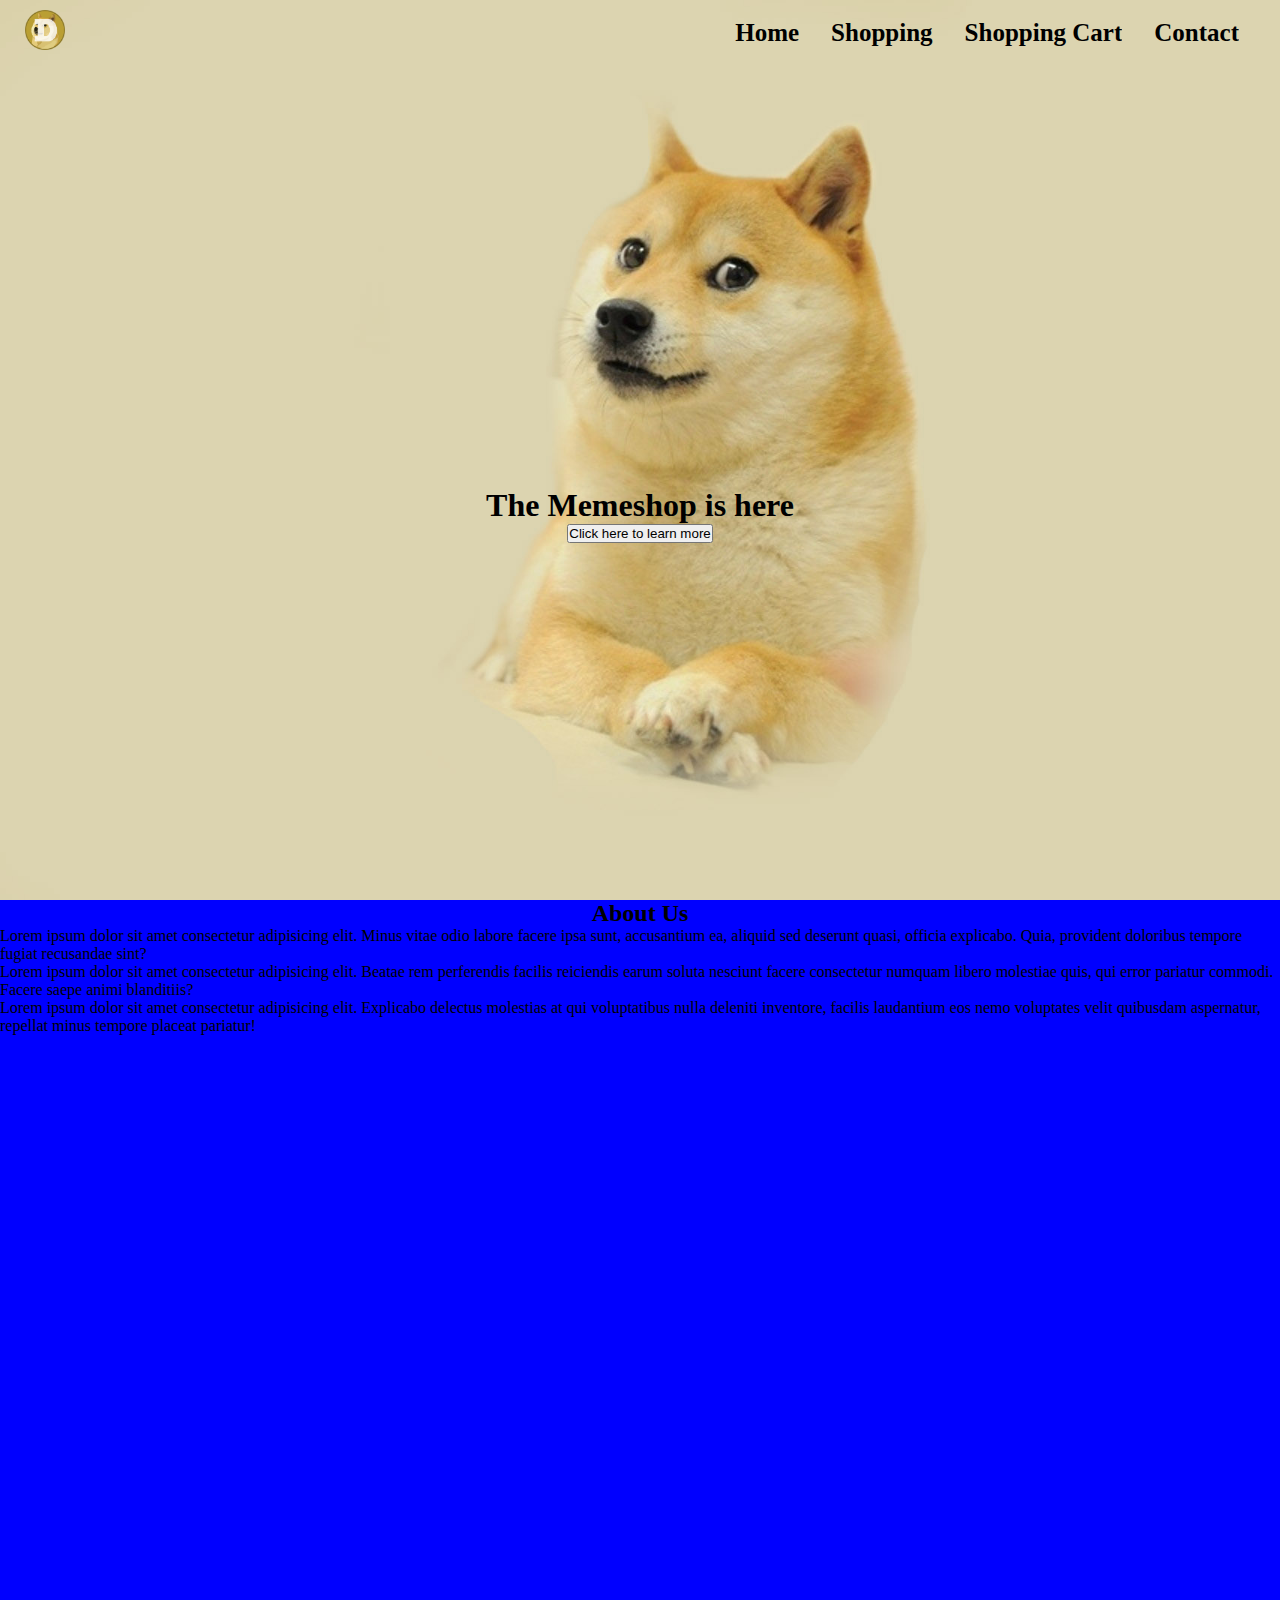
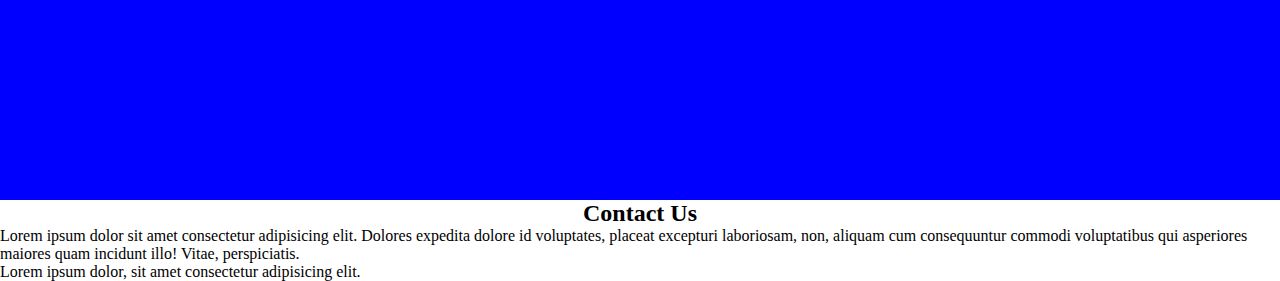
==== index.html @ 628a98db "Add files via upload" ====
<!DOCTYPE html>
<html lang = "eng">
  <head>
    <title>Doge Ecommerce Website</title>
    <meta charset="UTF-8">
    <link rel = "stylesheet" href = "styles.css">
  </head>
  <body>
  <div class = "container">
    <header>

    </header>
    <nav class = "nav">
        <!-- We can also insert any logo here     -->
            <div class="logo">
              <a href = "index.html">
              <img src = "dogecoin-doge-logo.png">
            </a>
            </div>
            
        <!--  main menu    -->
            <ul class="menu">
              <li><a href = "index.html">Home</a></li>
              <li><a href="shopping.html">Shopping</a></li>
              <li><a href = "shopping.html">Shopping Cart</a></li>
              <li><a href="contact.html">Contact</a></li>
            </ul>
          </nav>
          <div class = "header-content">
            <h1>The Memeshop is here</h1>
            <button>Click here to learn more</button>
          </div>
        </div>
        <div class = "shopping-content">
         <h2>About Us</h2>
         <div class = "cards">
            <div class = "card">
             <p>Lorem ipsum dolor sit amet consectetur adipisicing elit. Minus vitae odio labore facere ipsa sunt, accusantium ea, aliquid sed deserunt quasi, officia explicabo. Quia, provident doloribus tempore fugiat recusandae sint?</p>
            </div>
            <div class = "card">
             <p>Lorem ipsum dolor sit amet consectetur adipisicing elit. Beatae rem perferendis facilis reiciendis earum soluta nesciunt facere consectetur numquam libero molestiae quis, qui error pariatur commodi. Facere saepe animi blanditiis?</p>
            </div>
            <div class = "card">
             <P>Lorem ipsum dolor sit amet consectetur adipisicing elit. Explicabo delectus molestias at qui voluptatibus nulla deleniti inventore, facilis laudantium eos nemo voluptates velit quibusdam aspernatur, repellat minus tempore placeat pariatur!</P>   
            </div>
         </div>
        </div>
        
        <div class = "contact">
          <h2>Contact Us</h2>
          <p>Lorem ipsum dolor sit amet consectetur adipisicing elit. Dolores expedita dolore id voluptates, placeat excepturi laboriosam, non, aliquam cum consequuntur commodi voluptatibus qui asperiores maiores quam incidunt illo! Vitae, perspiciatis.</p>
          <p>Lorem ipsum dolor, sit amet consectetur adipisicing elit.</p>
        </div>
    <footer>

    </footer>

  </body>
</html>
---- styles.css ----
* {
  box-sizing: border-box;
  margin: 0;
  padding: 0;
}

body {
  margin: 0;
  height: 100%;
}

.container{
  background-image: url('doge-27437-1920x1200.jpg');
  background-repeat: no-repeat;
  background-size: cover;
  height: 100vh;
}

h2 {
  text-align: center;
}
.logo{
  text-shadow: 2px 2px 4px #000000;
  color:white;
}

.nav {
  display: flex;
  flex-direction: row;
  align-items: center;
  justify-content: space-between;
  color: black;
  height: 65px;
  padding: 1em;
  font-weight:bolder;
  font-size:25px;
}

.menu li:hover{
  color:white;
  cursor:pointer;
  background-color: yellow;

}

.menu {
  display: flex;
  flex-direction: row;
  list-style-type: none;
  margin: 0;
  padding: 0;
}

.menu > li {
  margin: 0 1rem;
  overflow: hidden;
}
/*Container for menu button  */
.menu-button-container {
  display: none;
  height: 100%;
  width: 30px;
  cursor: pointer;
  flex-direction: column;
  justify-content: center;
  align-items: center;
}

#menu-toggle {
  display: none;
}

/*  Creating the menu button */
.menu-button,
.menu-button::before,
.menu-button::after {
  display: block;
  background-color: #fff;
  position: absolute;
  height: 6px;
  width: 32px;
  border-radius: 3px;
}

.menu-button::before {
  content: '';
  margin-top: -8px;
}

.menu-button::after {
  content: '';
  margin-top: 8px;

}

.header-content{
 display: flex;
 justify-content: center;
 align-items: center;
 flex-direction: column;
 height: 100vh;
}

.header-content h1{
}

.header-content p{
 font-size: 30px;
}

.selection{
  width: 200px;
  margin-top: 20px;
}

.wrapper{
  background-color: darkgreen;
  height: 100vh;
}

.image img{
  height: 200px;
  width: 200px;
}

.logo img{
  height: 40px;
  width: 40px;
}
.shopping-content{
  height: 100vh;
  background-color: blue;
}

li a{
 text-decoration: none;
 color: black;
}
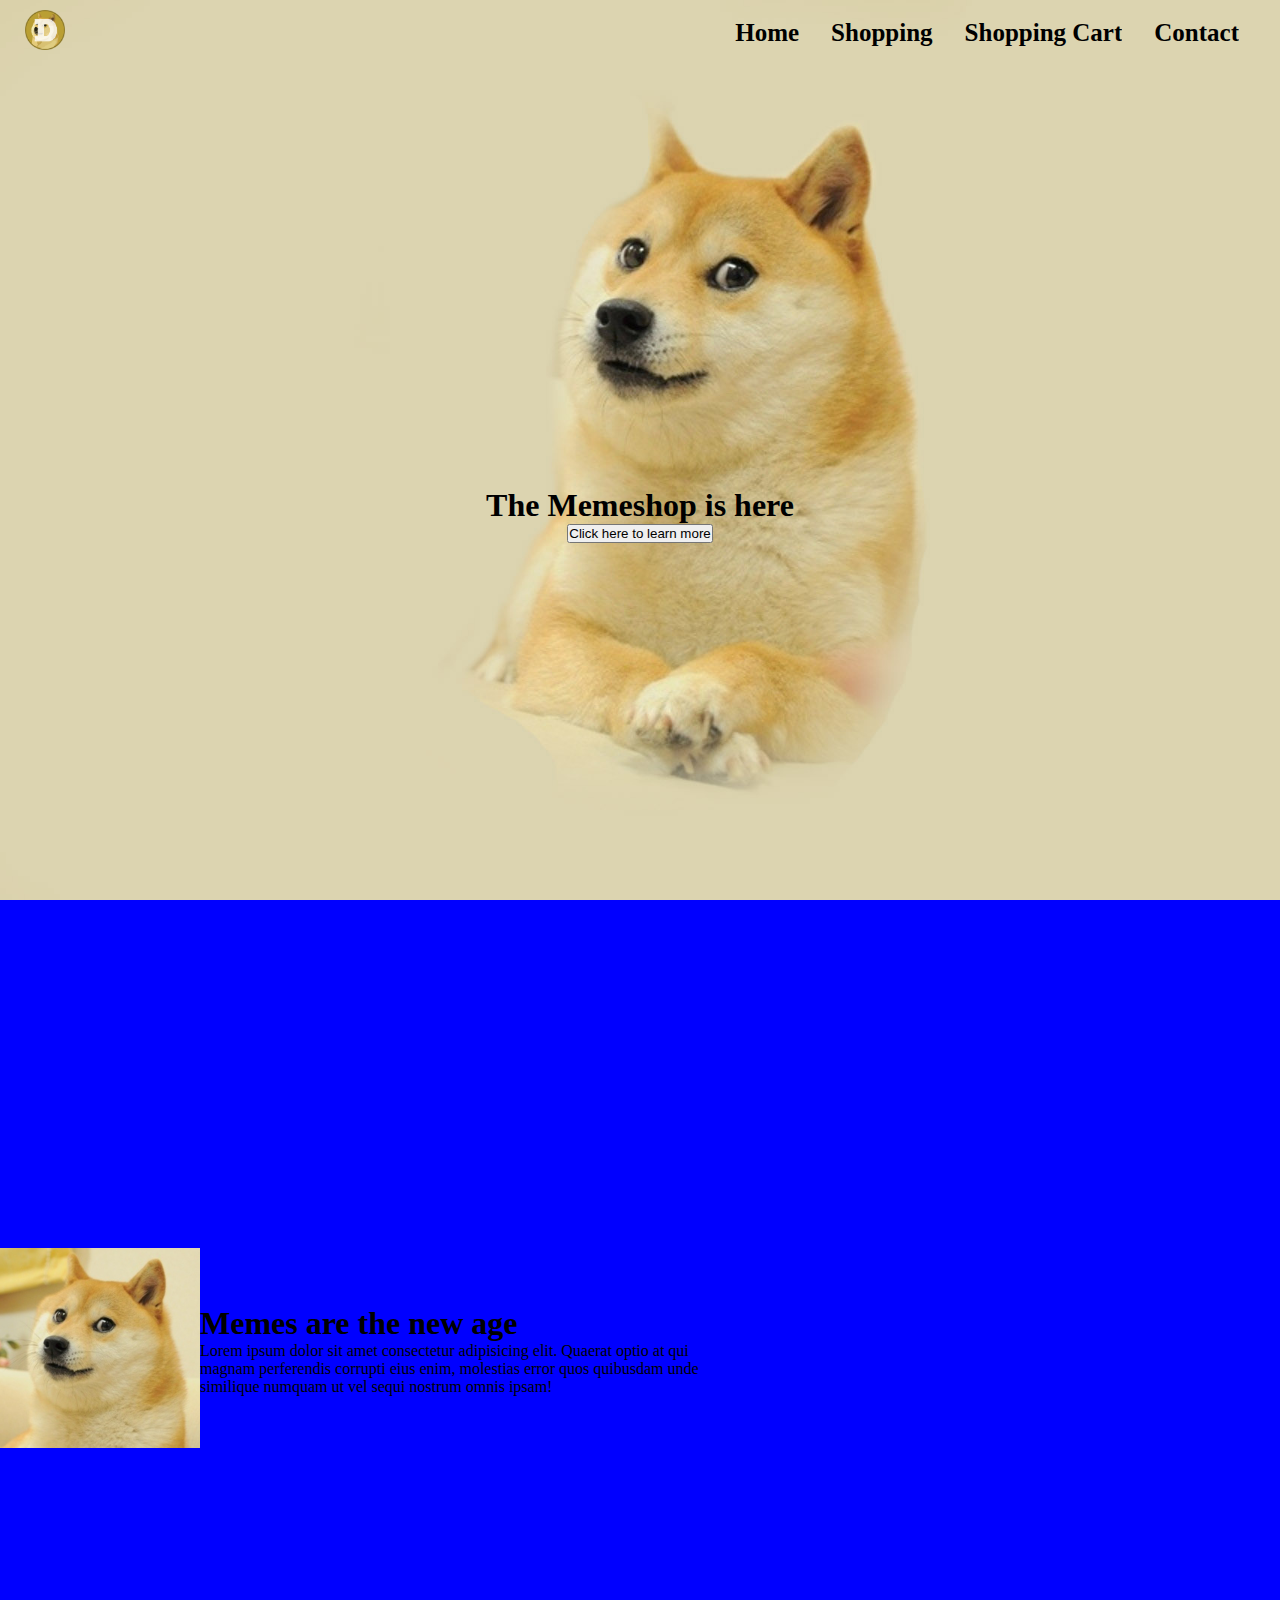
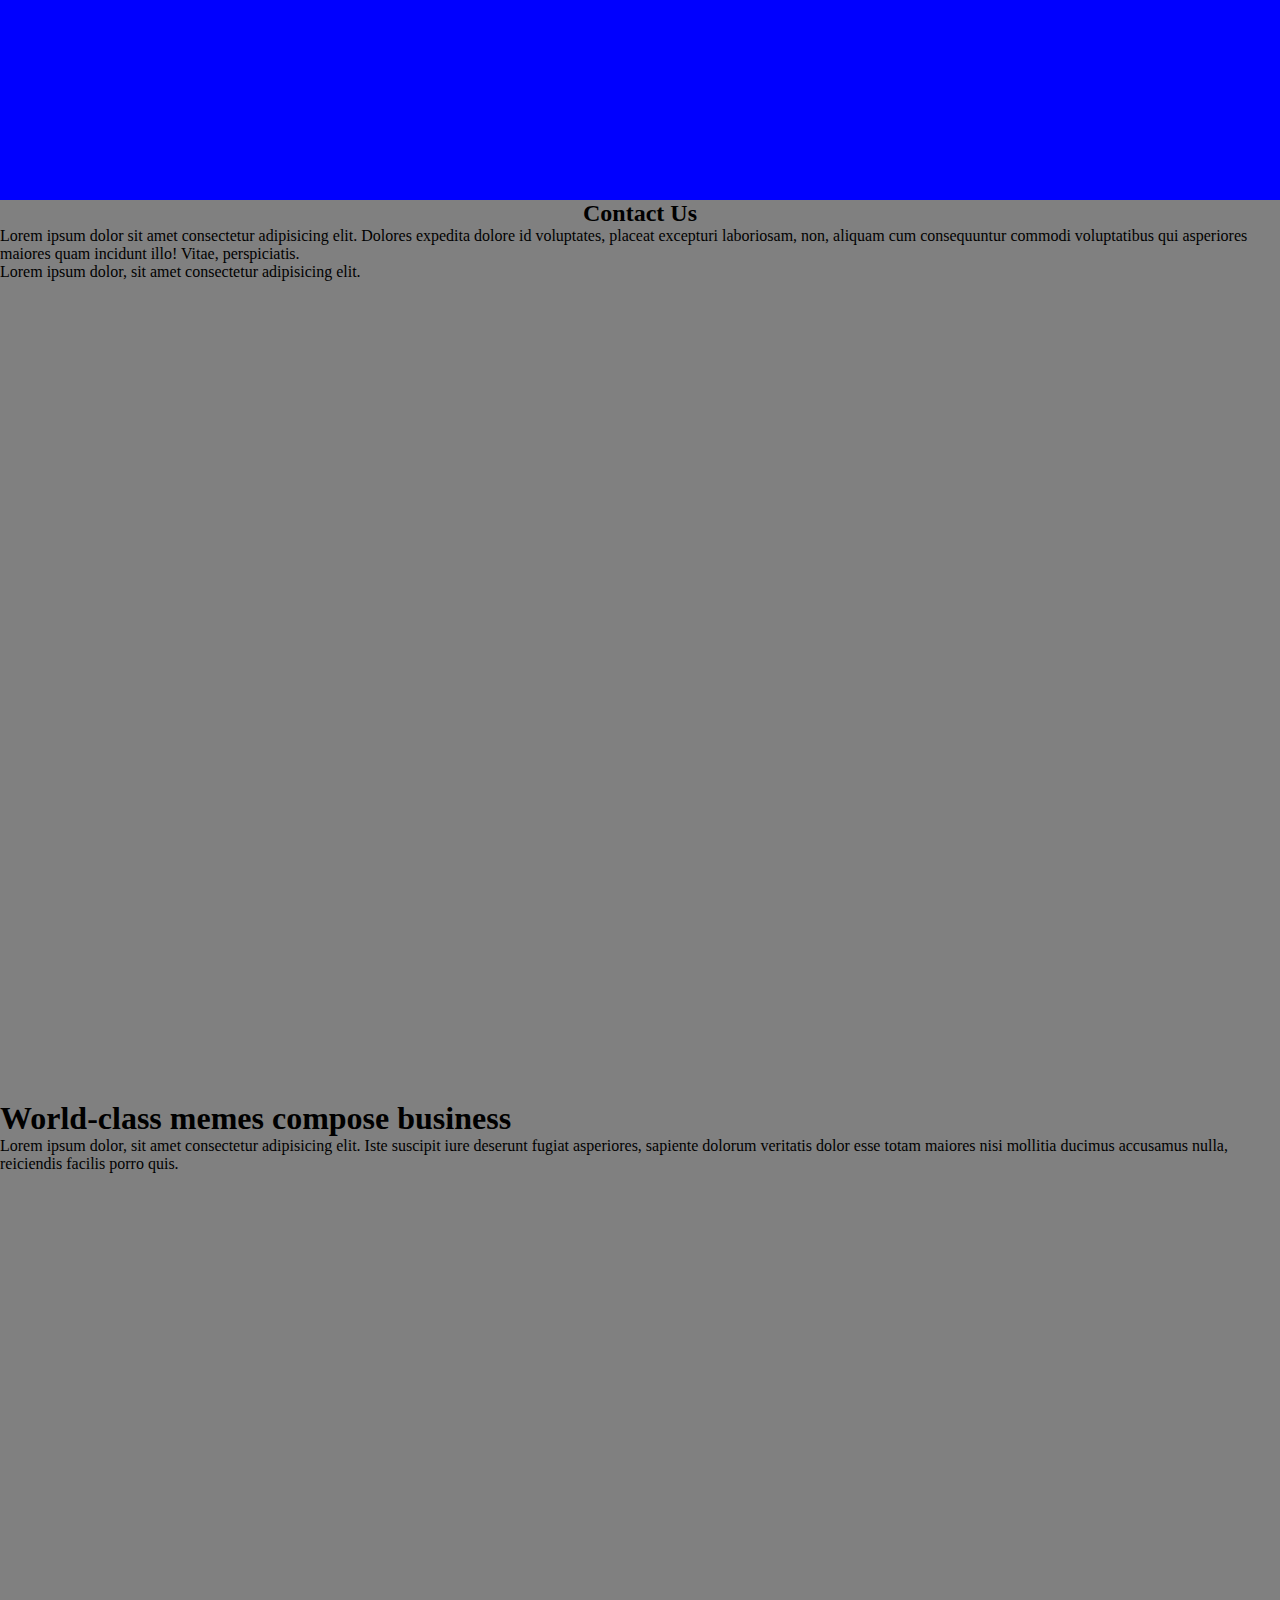
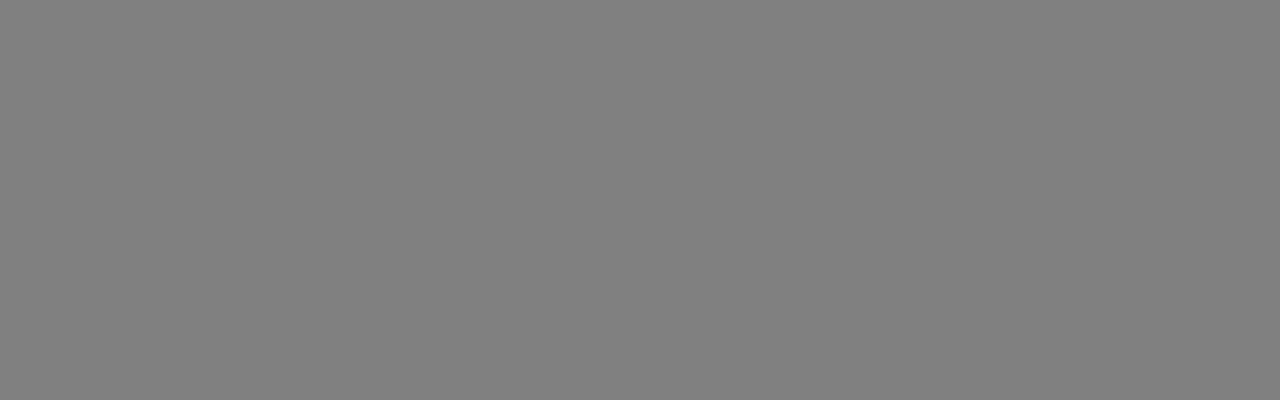
==== commit b6131ba8: "Add files via upload" ====
--- a/index.html
+++ b/index.html
@@ -32,24 +32,25 @@
           </div>
         </div>
         <div class = "shopping-content">
-         <h2>About Us</h2>
-         <div class = "cards">
-            <div class = "card">
-             <p>Lorem ipsum dolor sit amet consectetur adipisicing elit. Minus vitae odio labore facere ipsa sunt, accusantium ea, aliquid sed deserunt quasi, officia explicabo. Quia, provident doloribus tempore fugiat recusandae sint?</p>
-            </div>
-            <div class = "card">
-             <p>Lorem ipsum dolor sit amet consectetur adipisicing elit. Beatae rem perferendis facilis reiciendis earum soluta nesciunt facere consectetur numquam libero molestiae quis, qui error pariatur commodi. Facere saepe animi blanditiis?</p>
-            </div>
-            <div class = "card">
-             <P>Lorem ipsum dolor sit amet consectetur adipisicing elit. Explicabo delectus molestias at qui voluptatibus nulla deleniti inventore, facilis laudantium eos nemo voluptates velit quibusdam aspernatur, repellat minus tempore placeat pariatur!</P>   
-            </div>
+         <div class = "content2">
+          <h1>Memes are the new age</h1>
+          <p>Lorem ipsum dolor sit amet consectetur adipisicing elit. Quaerat optio at qui magnam perferendis corrupti eius enim, molestias error quos quibusdam unde similique numquam ut vel sequi nostrum omnis ipsam!</p>
+
+         </div>
+         <div class = "image">
+          <img src = "Doge.png">
          </div>
         </div>
         
-        <div class = "contact">
+        <div class = "section-2">
           <h2>Contact Us</h2>
           <p>Lorem ipsum dolor sit amet consectetur adipisicing elit. Dolores expedita dolore id voluptates, placeat excepturi laboriosam, non, aliquam cum consequuntur commodi voluptatibus qui asperiores maiores quam incidunt illo! Vitae, perspiciatis.</p>
           <p>Lorem ipsum dolor, sit amet consectetur adipisicing elit.</p>
+        </div>
+
+        <div class = "section-3">
+          <h1>World-class memes compose business</h1>
+          <p>Lorem ipsum dolor, sit amet consectetur adipisicing elit. Iste suscipit iure deserunt fugiat asperiores, sapiente dolorum veritatis dolor esse totam maiores nisi mollitia ducimus accusamus nulla, reiciendis facilis porro quis.</p>
         </div>
     <footer>
 
--- a/styles.css
+++ b/styles.css
@@ -127,12 +127,33 @@
   height: 40px;
   width: 40px;
 }
+li a{
+  text-decoration: none;
+  color: black;
+ }
+ /*CSS FOR SHOPPING CONTENT */
 .shopping-content{
   height: 100vh;
   background-color: blue;
+  display: flex;
+  justify-content: center;
+  align-items: center;
+  flex-direction: row-reverse;
+  gap: -50px;
 }
 
-li a{
- text-decoration: none;
- color: black;
-}+.content2 p{
+  width: 50%;
+}
+
+/*CSS FOR SECTION 2 */
+.section-2{
+  background-color: gray;
+  height: 100vh;
+}
+.section-3{
+  background-color: gray;
+  height: 100vh;
+}
+
+
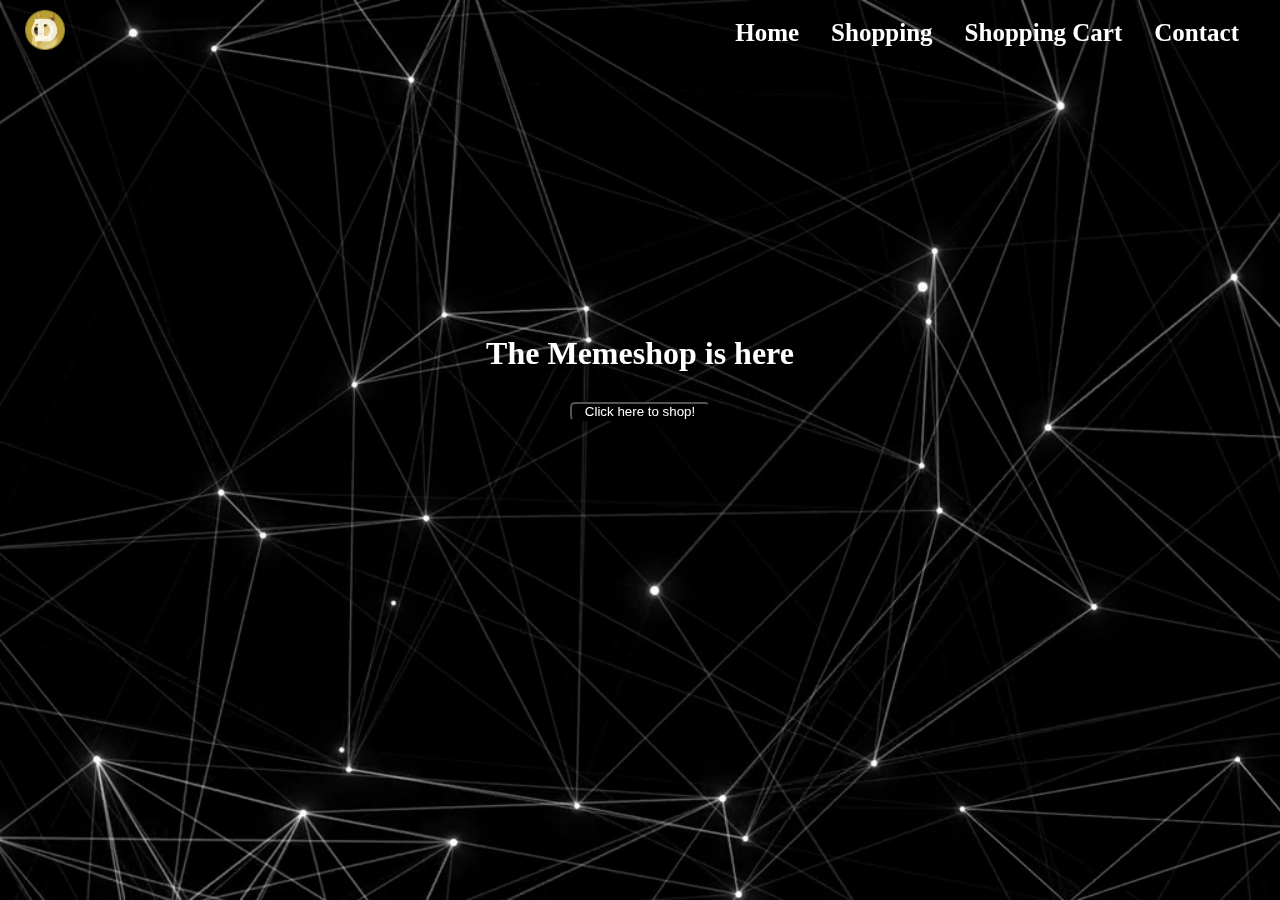
==== commit ee088b24: "Add files via upload" ====
--- a/index.html
+++ b/index.html
@@ -6,7 +6,6 @@
     <link rel = "stylesheet" href = "styles.css">
   </head>
   <body>
-  <div class = "container">
     <header>
 
     </header>
@@ -27,30 +26,12 @@
             </ul>
           </nav>
           <div class = "header-content">
+            <video id="background-video" autoplay loop muted poster="https://assets.codepen.io/6093409/river.jpg">
+              <source src="black_-_13495 (720p).mp4" type="video/mp4">
+            </video>
             <h1>The Memeshop is here</h1>
-            <button>Click here to learn more</button>
+            <button class = "hello">Click here to shop!</button>
           </div>
-        </div>
-        <div class = "shopping-content">
-         <div class = "content2">
-          <h1>Memes are the new age</h1>
-          <p>Lorem ipsum dolor sit amet consectetur adipisicing elit. Quaerat optio at qui magnam perferendis corrupti eius enim, molestias error quos quibusdam unde similique numquam ut vel sequi nostrum omnis ipsam!</p>
-
-         </div>
-         <div class = "image">
-          <img src = "Doge.png">
-         </div>
-        </div>
-        
-        <div class = "section-2">
-          <h2>Contact Us</h2>
-          <p>Lorem ipsum dolor sit amet consectetur adipisicing elit. Dolores expedita dolore id voluptates, placeat excepturi laboriosam, non, aliquam cum consequuntur commodi voluptatibus qui asperiores maiores quam incidunt illo! Vitae, perspiciatis.</p>
-          <p>Lorem ipsum dolor, sit amet consectetur adipisicing elit.</p>
-        </div>
-
-        <div class = "section-3">
-          <h1>World-class memes compose business</h1>
-          <p>Lorem ipsum dolor, sit amet consectetur adipisicing elit. Iste suscipit iure deserunt fugiat asperiores, sapiente dolorum veritatis dolor esse totam maiores nisi mollitia ducimus accusamus nulla, reiciendis facilis porro quis.</p>
         </div>
     <footer>
 
--- a/styles.css
+++ b/styles.css
@@ -7,13 +7,7 @@
 body {
   margin: 0;
   height: 100%;
-}
-
-.container{
-  background-image: url('doge-27437-1920x1200.jpg');
-  background-repeat: no-repeat;
-  background-size: cover;
-  height: 100vh;
+  overflow-x: hidden;
 }
 
 h2 {
@@ -29,7 +23,7 @@
   flex-direction: row;
   align-items: center;
   justify-content: space-between;
-  color: black;
+  color: white;
   height: 65px;
   padding: 1em;
   font-weight:bolder;
@@ -93,12 +87,49 @@
 
 }
 
+/* video background */
+#background-video {
+  height: 100vh;
+  width: 100vw;
+  object-fit: cover;
+  position: fixed;
+  left: 0;
+  right: 0;
+  top: 0;
+  bottom: 0;
+  z-index: -1;
+}
+
+/* page content */
+h1, h2 {
+  color: white;
+  font-family: Trebuchet MS;
+  font-weight: bold;
+  text-align: center;
+}
+
+h1 {
+  font-size: 32px;
+  margin-top: 30vh; 
+}
+
+
+
+h2 { font-size: 3rem; }
+
+@media (max-width: 750px) {
+    #background-video { display: none; }
+    body {
+      background: url("https://assets.codepen.io/6093409/river.jpg") no-repeat;
+      background-size: cover;
+    }
+}
+
 .header-content{
  display: flex;
  justify-content: center;
  align-items: center;
  flex-direction: column;
- height: 100vh;
 }
 
 .header-content h1{
@@ -106,6 +137,14 @@
 
 .header-content p{
  font-size: 30px;
+}
+
+.header-content button{
+  width: 140px;
+  background-color: black;
+  color: white;
+  margin-top: 30px;
+  border-radius: 5px;
 }
 
 .selection{
@@ -114,7 +153,8 @@
 }
 
 .wrapper{
-  background-color: darkgreen;
+  background-color: #4d4855;
+background-image: linear-gradient(147deg, #4d4855 0%, #000000 74%);
   height: 100vh;
 }
 
@@ -129,19 +169,47 @@
 }
 li a{
   text-decoration: none;
-  color: black;
+  color: white;
  }
- /*CSS FOR SHOPPING CONTENT */
-.shopping-content{
-  height: 100vh;
-  background-color: blue;
+
+ .wrapper{
   display: flex;
   justify-content: center;
   align-items: center;
-  flex-direction: row-reverse;
-  gap: -50px;
-}
-
+ }
+
+.row{
+  display: grid;
+  max-width: 1170px;
+  width: 100%;
+  grid-template-columns: repeat(2,1fr);
+  grid-gap: 50px 30px;
+}
+
+.row .left{
+  overflow: hidden;
+}
+
+.row .left img{
+  width: 100%;
+  height: 100%;
+  object-fit: cover;
+}
+
+.row .right{
+  display: flex;
+  align-items: center;
+}
+
+.row .right .content{
+  padding-left: 20px;
+}
+
+.row .right .content p{
+  font-size: 16px;
+  line-height: 26px;
+  padding-bottom: 15px;
+}
 .content2 p{
   width: 50%;
 }
@@ -157,3 +225,5 @@
 }
 
 
+
+
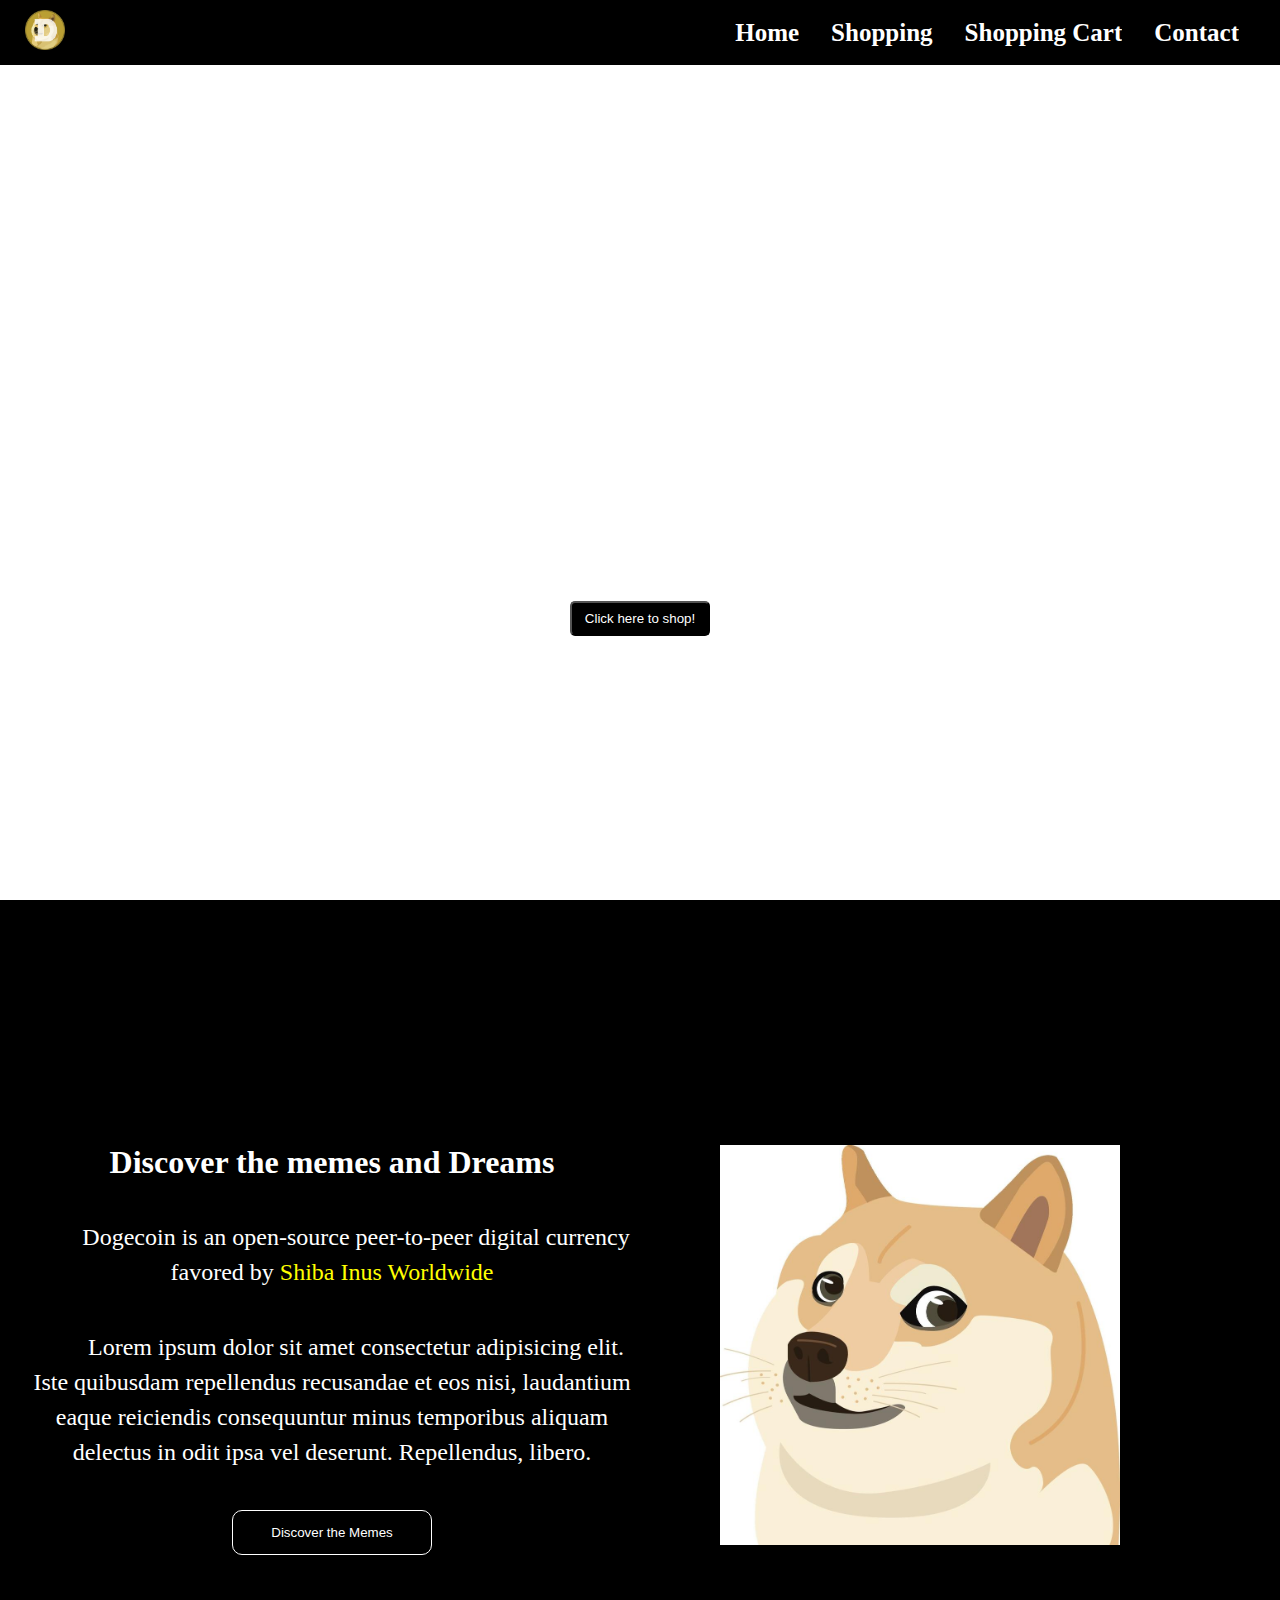
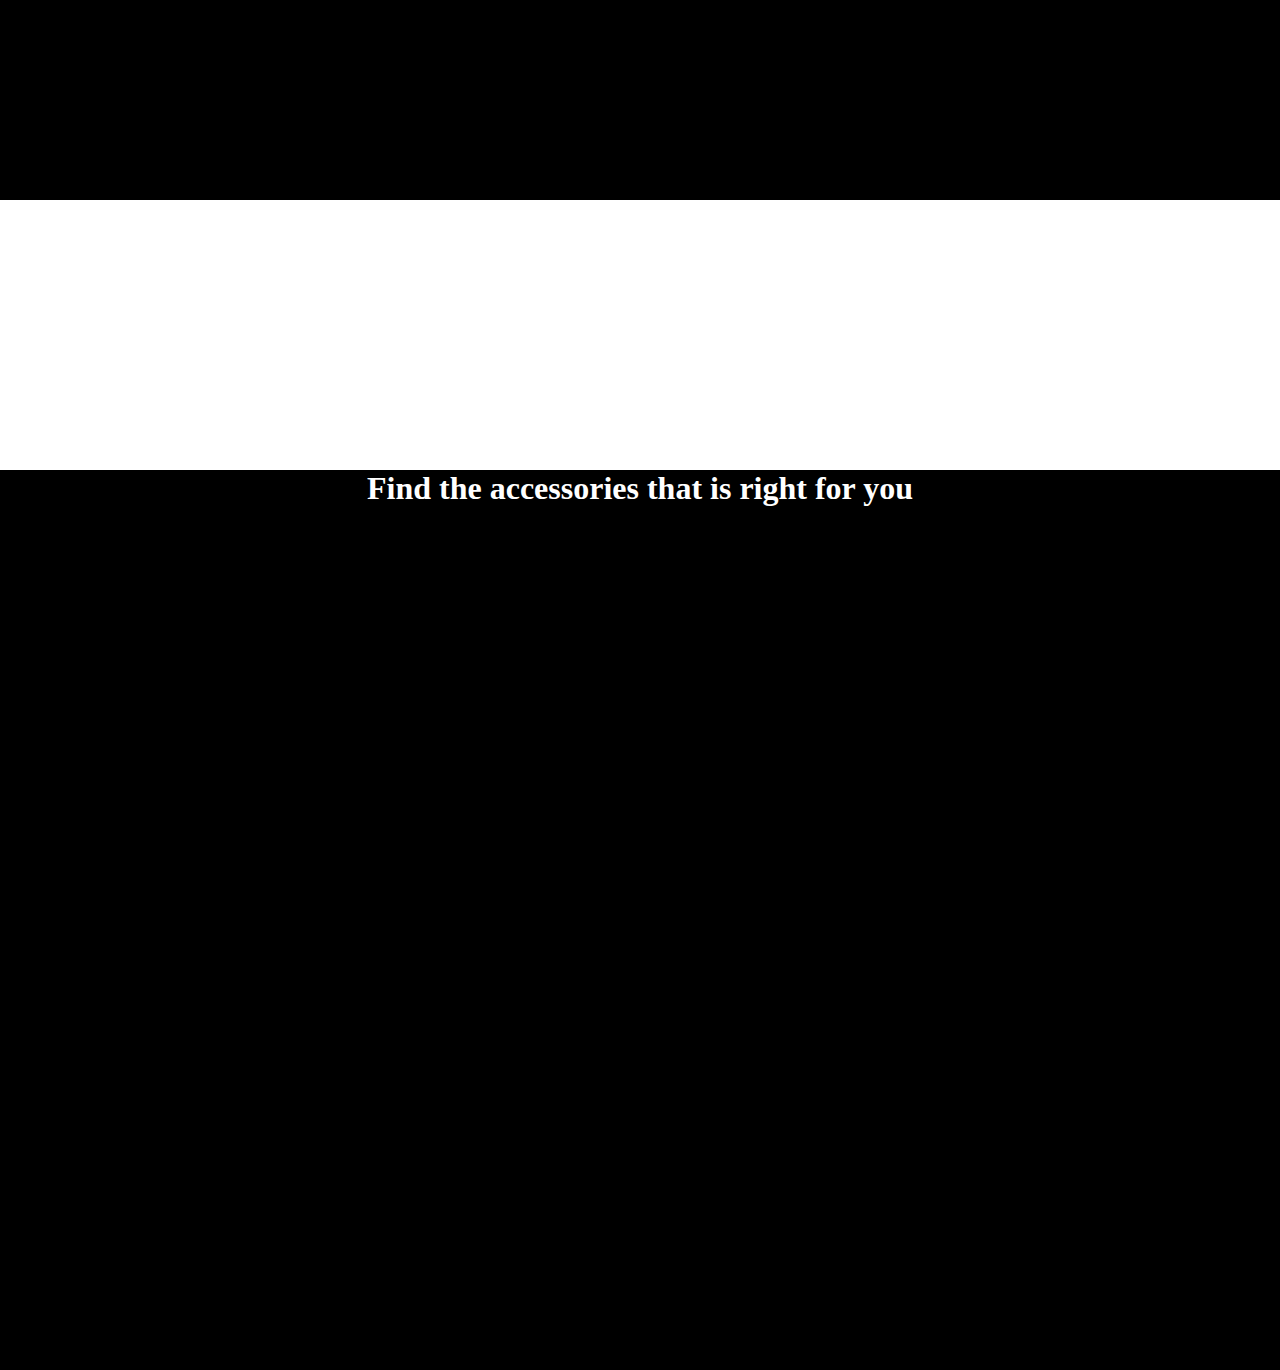
==== commit ca83676b: "Add files via upload" ====
--- a/index.html
+++ b/index.html
@@ -27,11 +27,35 @@
           </nav>
           <div class = "header-content">
             <video id="background-video" autoplay loop muted poster="https://assets.codepen.io/6093409/river.jpg">
-              <source src="black_-_13495 (720p).mp4" type="video/mp4">
+              <source src="m2-res_1080p.mp4" type="video/mp4">
             </video>
             <h1>The Memeshop is here</h1>
             <button class = "hello">Click here to shop!</button>
           </div>
+        </div>
+        <div class = "info">
+         <div class = "container">
+          <div class ="row">
+            <div class = "col-6">
+              <div class = "content2">
+                <h1>Discover the memes and Dreams</h1>
+                <p>Dogecoin is an open-source peer-to-peer digital currency favored by
+                <span class = "stuff">Shiba Inus Worldwide</span>
+                </p>
+                <p>Lorem ipsum dolor sit amet consectetur adipisicing elit. Iste quibusdam repellendus recusandae et eos nisi, laudantium eaque reiciendis consequuntur minus temporibus aliquam delectus in odit ipsa vel deserunt. Repellendus, libero.</p>
+                <button class = "cool">Discover the Memes</button>
+              </div>
+            </div>
+            <div class = "image">
+              <img src = "doge-meme-icon-free-vector.jpg">
+            </div>
+          </div>
+          </div>
+          <div class = "discover">
+            <h1>Find the accessories that is right for you</h1>
+            
+           </div>
+         </div>
         </div>
     <footer>
 
--- a/styles.css
+++ b/styles.css
@@ -20,10 +20,13 @@
 
 .nav {
   display: flex;
+  position: fixed;
+  width: 100%;
   flex-direction: row;
   align-items: center;
   justify-content: space-between;
   color: white;
+  background-color: rgb(0,0,0);
   height: 65px;
   padding: 1em;
   font-weight:bolder;
@@ -92,7 +95,7 @@
   height: 100vh;
   width: 100vw;
   object-fit: cover;
-  position: fixed;
+  position: absolute;
   left: 0;
   right: 0;
   top: 0;
@@ -117,19 +120,13 @@
 
 h2 { font-size: 3rem; }
 
-@media (max-width: 750px) {
-    #background-video { display: none; }
-    body {
-      background: url("https://assets.codepen.io/6093409/river.jpg") no-repeat;
-      background-size: cover;
-    }
-}
 
 .header-content{
  display: flex;
  justify-content: center;
  align-items: center;
  flex-direction: column;
+ height: 100vh;
 }
 
 .header-content h1{
@@ -145,6 +142,7 @@
   color: white;
   margin-top: 30px;
   border-radius: 5px;
+  padding: 8px;
 }
 
 .selection{
@@ -153,8 +151,7 @@
 }
 
 .wrapper{
-  background-color: #4d4855;
-background-image: linear-gradient(147deg, #4d4855 0%, #000000 74%);
+  background-color: rgb(0,0,0);
   height: 100vh;
 }
 
@@ -172,58 +169,80 @@
   color: white;
  }
 
- .wrapper{
+.info{
+  height: 100vh;
+  background-color: rgb(0,0,0);
+}
+
+.container{
   display: flex;
   justify-content: center;
   align-items: center;
- }
+  flex-direction: row;
+  gap: 40px;
+  height: 100vh;
+}
+
+.col-6{
+ flex: 0 0 auto;
+ width: 50%;
+}
 
 .row{
-  display: grid;
-  max-width: 1170px;
-  width: 100%;
-  grid-template-columns: repeat(2,1fr);
-  grid-gap: 50px 30px;
-}
-
-.row .left{
-  overflow: hidden;
-}
-
-.row .left img{
-  width: 100%;
-  height: 100%;
-  object-fit: cover;
-}
-
-.row .right{
-  display: flex;
-  align-items: center;
-}
-
-.row .right .content{
-  padding-left: 20px;
-}
-
-.row .right .content p{
-  font-size: 16px;
-  line-height: 26px;
-  padding-bottom: 15px;
-}
+  display: flex;
+  flex-wrap: wrap;
+  gap: 80px;
+}
+
+.content2{
+  display: flex;
+  justify-content: center;
+  align-items: center;
+  flex-direction: column;
+  margin-left: 1.5rem;
+  gap: 40px;
+  font-size: 1.5em;
+  line-height: 35px;
+}
+.image img{
+  width: 400px;
+  height: 400px;
+}
+
+.content2 h1{
+  margin-top: 0px;
+}
+
+.stuff{
+  color: yellow;
+}
+
 .content2 p{
-  width: 50%;
-}
-
-/*CSS FOR SECTION 2 */
-.section-2{
-  background-color: gray;
-  height: 100vh;
-}
-.section-3{
-  background-color: gray;
-  height: 100vh;
-}
-
-
-
-
+  color: white;
+  text-align: center;
+  text-indent: 3rem;
+}
+
+.content2 button{
+  padding: 14px;
+  width: 200px;
+  background-color: #000000;
+  border-radius: 10px;
+  border: 1px solid white;
+  color: white;
+}
+
+.content2 button:hover{
+  background-color: yellow;
+  border: 1px solid white;
+  color: black;
+}
+/*CSS FOR DISCOVER */
+.discover{
+ background-color: #000000;
+ height: 100vh;
+}
+
+
+
+
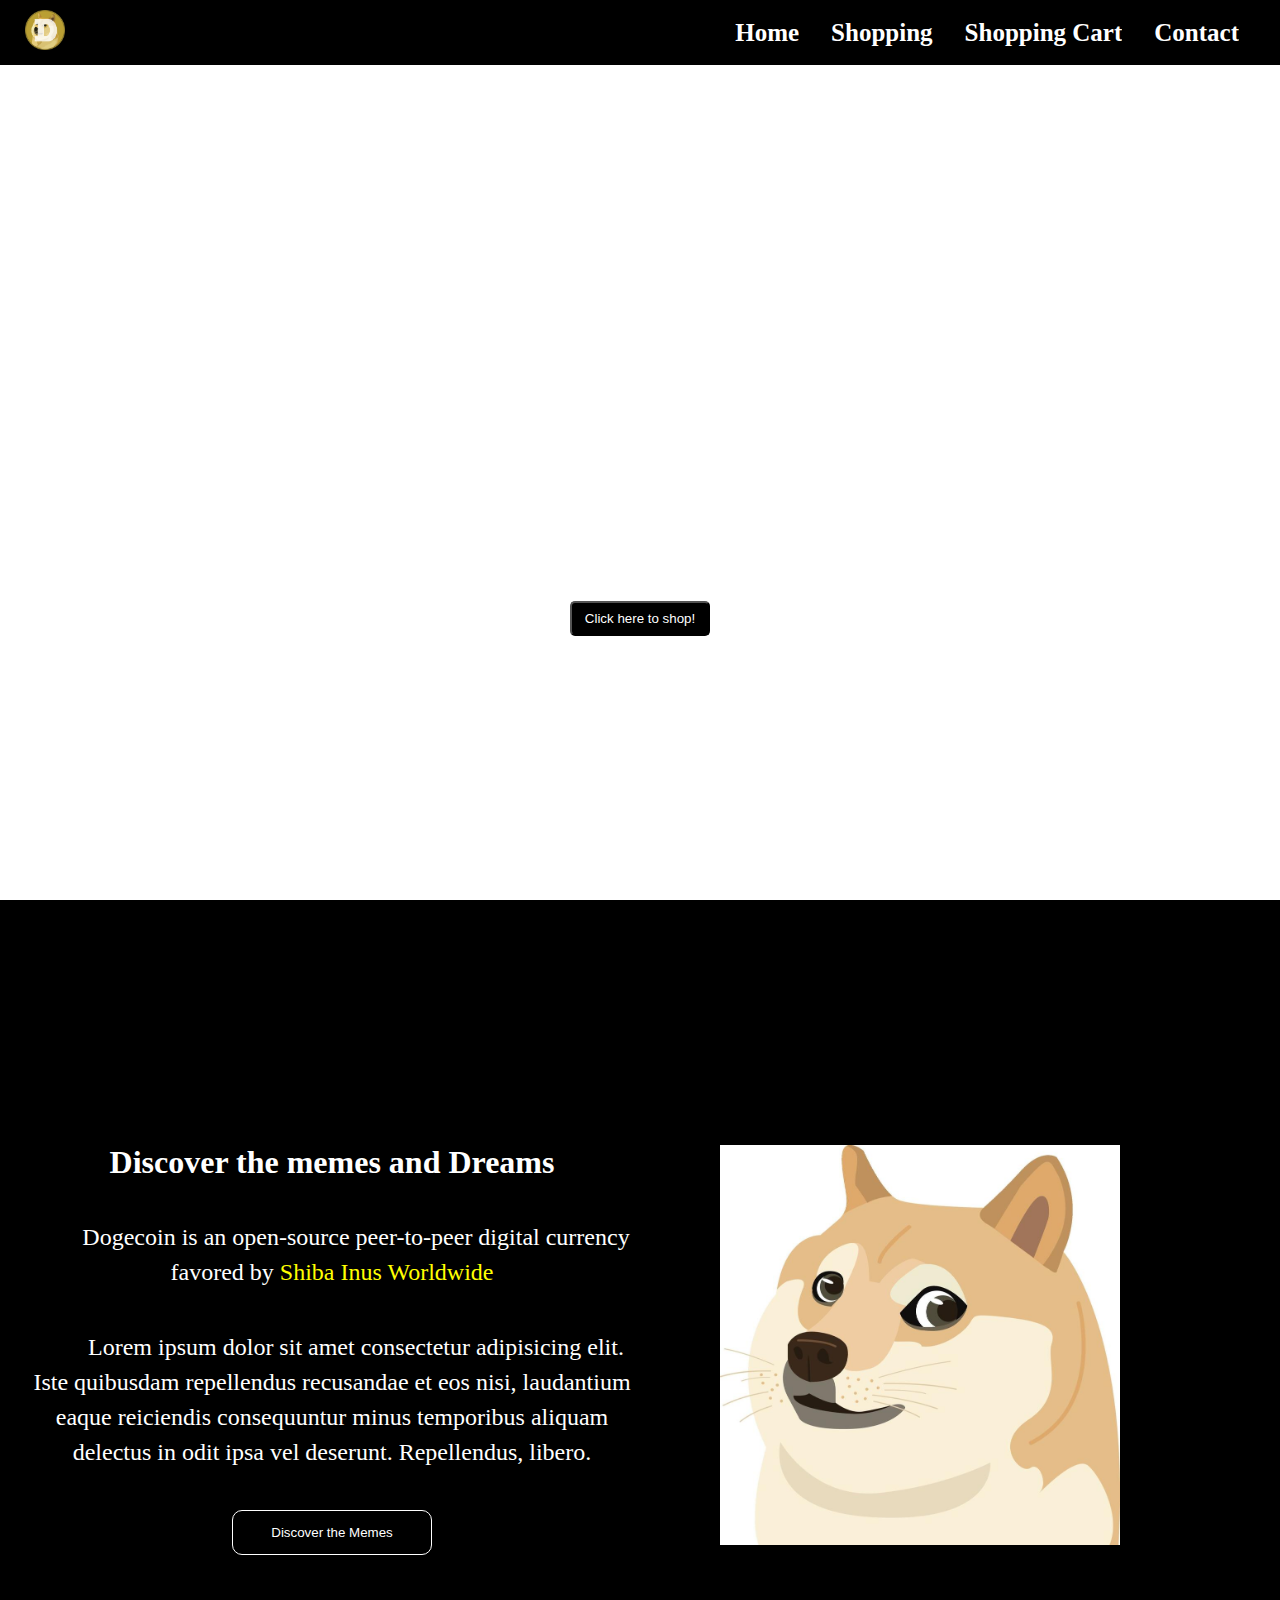
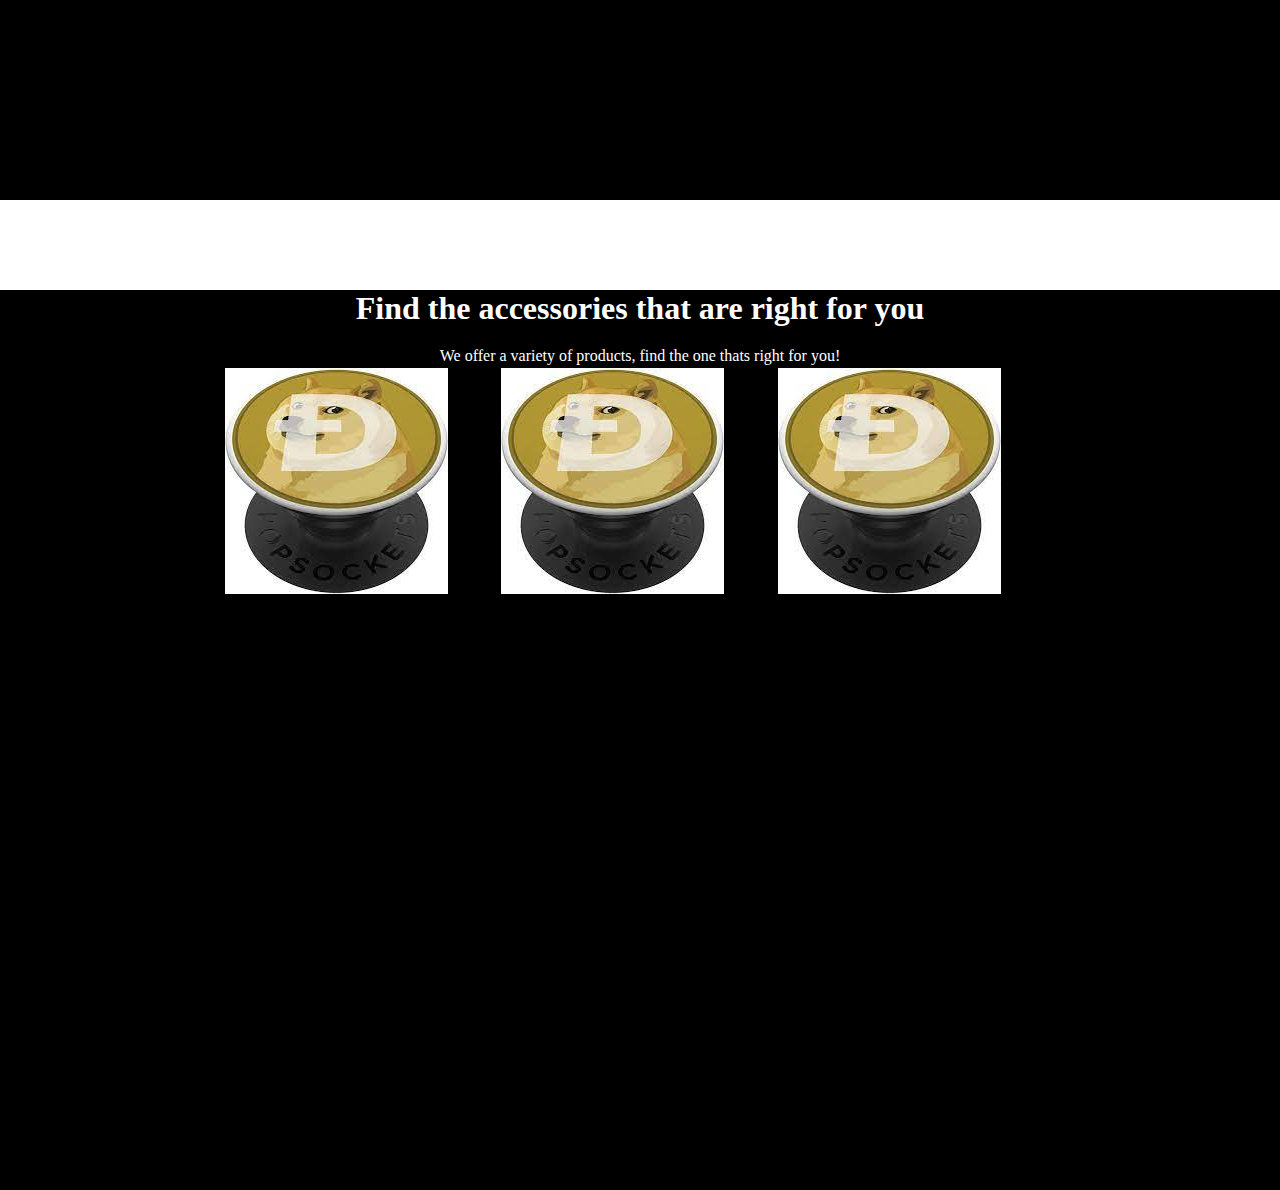
==== commit 2c910aed: "Add files via upload" ====
--- a/index.html
+++ b/index.html
@@ -52,13 +52,29 @@
           </div>
           </div>
           <div class = "discover">
-            <h1>Find the accessories that is right for you</h1>
-            
+            <h1>Find the accessories that are right for you</h1>
+            <p>We offer a variety of products, find the one thats right for you!</p>
+            <div class = "cards">
+              <div class = "content4">
+                <img src = "download (2).jpg">
+                <h6>Accessories</h6>
+              </div> 
+              <div class = "cards">
+                <div class = "content4">
+                  <img src = "download (2).jpg">
+                  <h6>Accessories</h6>
+                </div> 
+                <div class = "cards">
+                  <div class = "content4">
+                    <img src = "download (2).jpg">
+                    <h6>Accessories</h6>
+                  </div> 
+          </div>
            </div>
          </div>
         </div>
     <footer>
-
+  
     </footer>
 
   </body>
--- a/styles.css
+++ b/styles.css
@@ -211,6 +211,7 @@
 
 .content2 h1{
   margin-top: 0px;
+  text-align: center;
 }
 
 .stuff{
@@ -241,8 +242,35 @@
 .discover{
  background-color: #000000;
  height: 100vh;
-}
-
-
-
-
+ margin-top: -180px;
+}
+.discover p{
+  color: white;
+  text-align: center;
+  margin-top: 20px;
+}
+
+.content4{
+ display: flex;
+ justify-content: center;
+ align-items: center;
+ flex-direction: row;
+}
+
+/*CSS FOR CARDS */
+.cards{
+ border: 1px solid black;
+ display: flex;
+ justify-content: center;
+ align-items: center;
+ flex-direction: row;
+}
+
+/*CSS FOR FOOTER */
+.footer img{
+ height: 60px;
+ width: 60px;
+}
+
+
+
